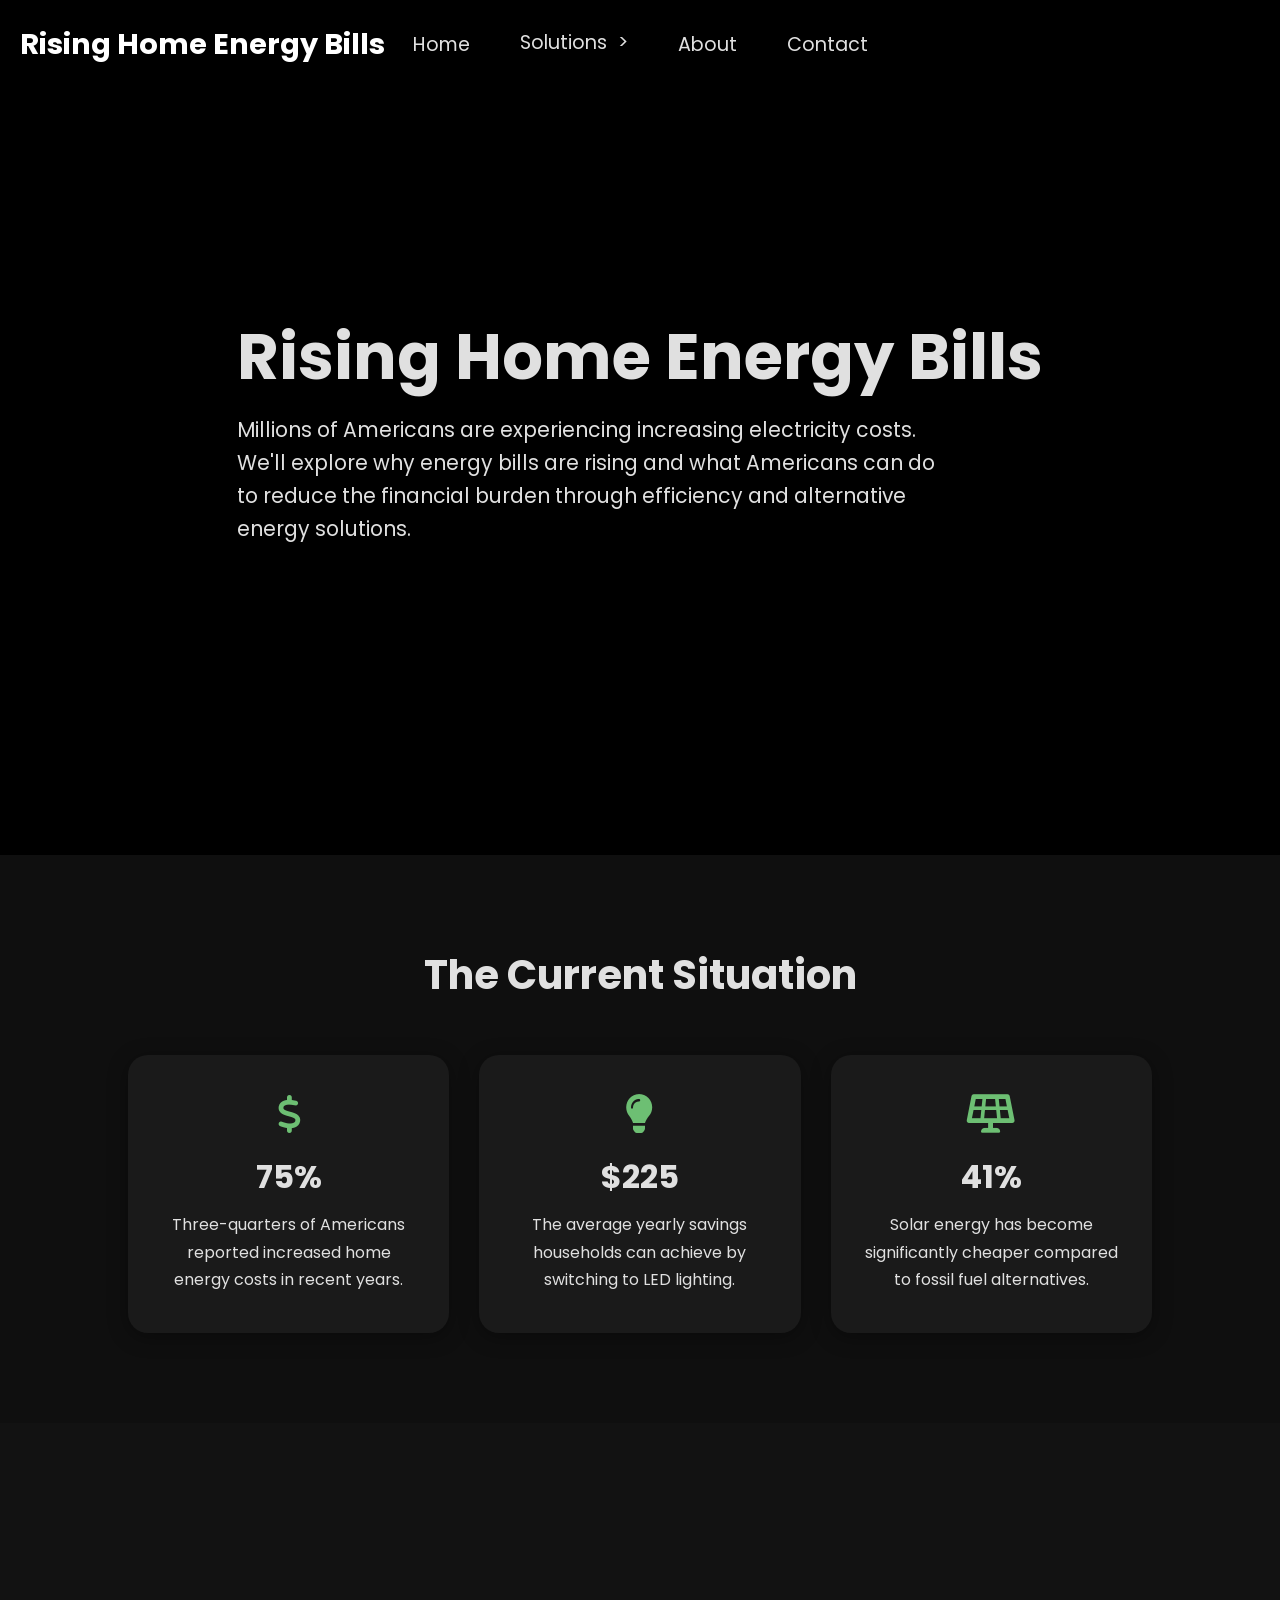
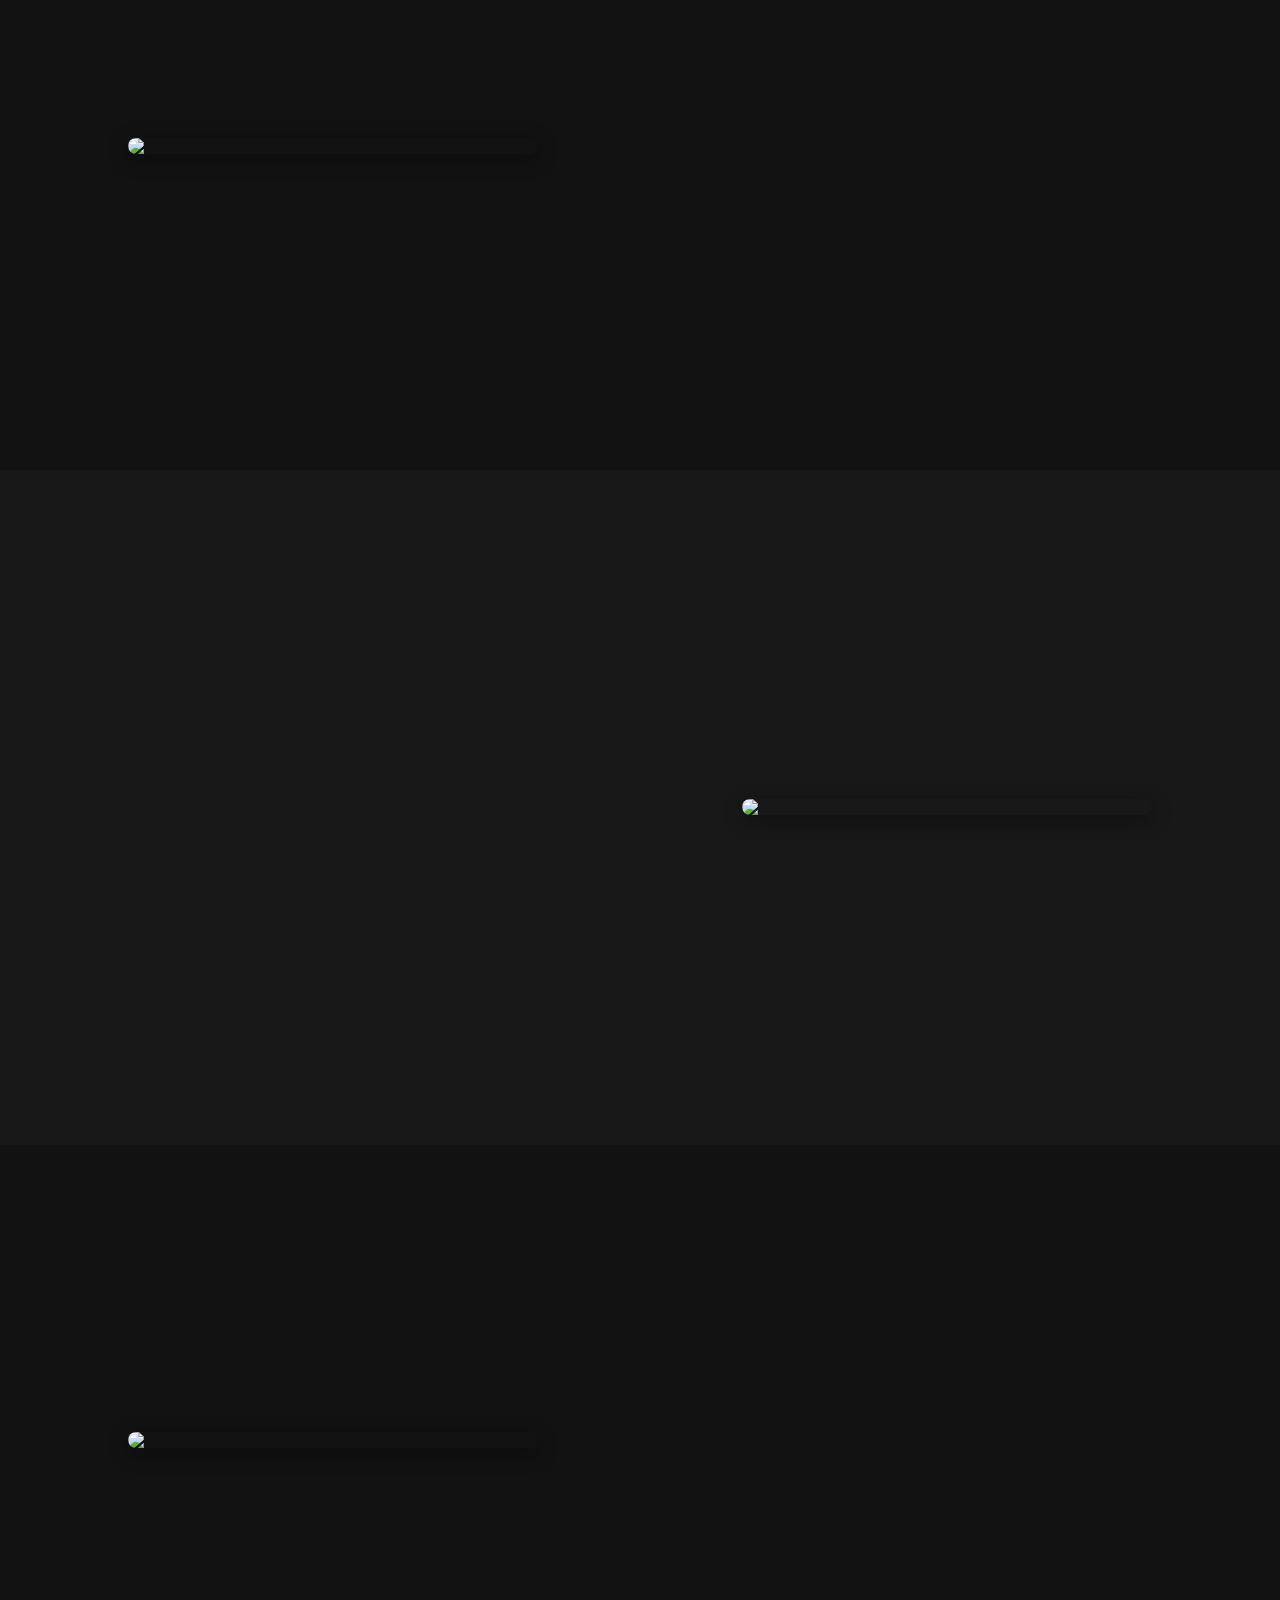
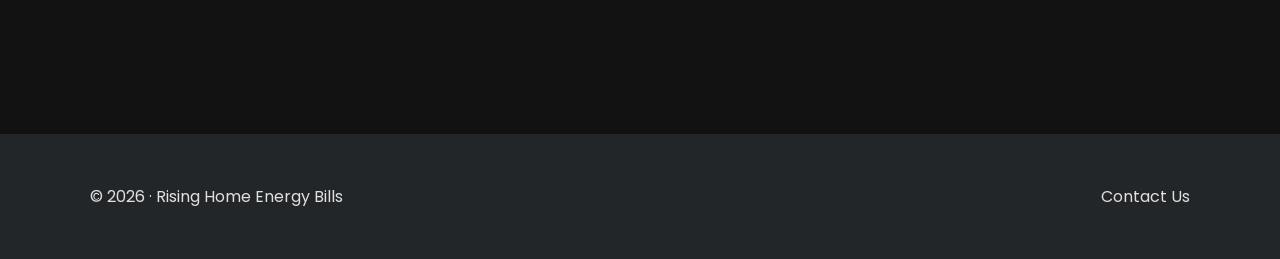
==== index.html @ 16767532 "Add files via upload" ====
<!DOCTYPE html>
<html lang="en">

<head>
    <meta charset="UTF-8">
    <meta name="viewport" content="width=device-width, initial-scale=1.0">
    <title>Rising Home Energy Bills</title>
    <link rel="stylesheet" href="style.css">
    <link href="https://cdnjs.cloudflare.com/ajax/libs/font-awesome/6.0.0-beta3/css/all.min.css" rel="stylesheet">
    <link href="https://fonts.googleapis.com/css2?family=Poppins:wght@300;400;600&display=swap" rel="stylesheet">

    <style>
    body {
        font-family: 'Poppins', sans-serif;
        margin: 0;
        background-color: #000;
        color: #e0e0e0;
        min-height: 100vh;
        display: flex;
        flex-direction: column;
    }

    .bg-parallax {
        position: fixed;
        top: 0;
        left: 0;
        width: 100%;
        height: 110vh;

        background-image: url('media/energy.jpg');
        background-size: cover;
        background-position: center;

        transform: translateY(0);
        will-change: transform;

        opacity: 0;
        transition: opacity 1.2s ease;

        z-index: -1;
    }

    .bg-parallax.show {
        opacity: 0.4;
    }

    .media-container {
        text-align: left;
        margin: auto;
        display: flex;
        flex-direction: column;
        justify-content: center;
        align-items: flex-start;
        min-height: 95vh;
        padding: 0 10%;
        opacity: 1;
        transition: opacity 0.35s ease;
    }

    .media-container .media-text {
        font-size: clamp(2.6rem, 5vw, 5rem);
        font-weight: bold;
        text-shadow: 2px 2px 12px rgba(0,0,0,0.8);
    }

    .media-container .media-subtext {
        font-size: clamp(1rem, 1.6vw, 1.5rem);
        margin-top: 10px;
        max-width: 700px;
        line-height: 1.6;
        text-shadow: 1px 1px 6px rgba(0,0,0,0.7);
    }

    .media-text,
    .media-subtext {
        opacity: 0;
        transform: translateY(20px);
        transition: opacity 1.2s ease, transform 1.2s ease;
    }

    .media-text.show,
    .media-subtext.show {
        opacity: 1;
        transform: translateY(0);
    }

    .section {
        padding: 100px 10%;
        background: #121212;
    }

    .section:nth-child(even) {
        background: #181818;
    }

    .section-container {
        display: flex;
        gap: 45px;
        align-items: center;
    }

    .section-container img {
        width: clamp(250px, 32vw, 450px);
        border-radius: 18px;
        box-shadow: 0 5px 20px rgba(0,0,0,0.4);

        opacity: 0;
        transform: translateY(20px);
        transition: opacity 0.8s ease, transform 0.8s ease;
    }

    .section-text {
        flex: 1;
    }

    .section-text h2 {
        font-size: clamp(2rem, 3vw, 3rem);
        margin-bottom: 18px;

        opacity: 0;
        transform: translateY(20px);
        transition: opacity 1s ease, transform 1s ease;
    }

    .section-text p {
        font-size: clamp(0.95rem, 1.05vw, 1.05rem);
        line-height: 1.9;
        margin-bottom: 18px;

        opacity: 0;
        transform: translateY(20px);
        transition: opacity 1.2s ease, transform 1.2s ease;
    }

    .fade-in {
        opacity: 1 !important;
        transform: translateY(0) !important;
    }

    .stats-section {
        padding: 90px 10%;
        background: #0f0f0f;
        text-align: center;
    }

    .stats-section h2 {
        font-size: 2.5rem;
        margin-bottom: 50px;
    }

    .stats-grid {
        display: grid;
        grid-template-columns: repeat(3, 1fr);
        gap: 30px;
    }

    .stat-box {
        background: #1a1a1a;
        border-radius: 20px;
        padding: 40px 30px;
        box-shadow: 0 4px 20px rgba(0,0,0,0.35);
    }

    .stat-box i {
        font-size: 2.4rem;
        margin-bottom: 20px;
        color: #6dbf73;
    }

    .stat-box h3 {
        font-size: 2rem;
        margin-bottom: 10px;
    }

    .stat-box p {
        line-height: 1.7;
    }

    .footer {
        background: #0a0a0a;
        padding: 50px 10%;
        text-align: center;
    }

    .footer p {
        color: #888;
        line-height: 1.7;
    }

    @media(max-width: 1000px) {

        .media-container {
            align-items: center;
            text-align: center;
            padding: 0 20px;
        }

        .section {
            padding: 70px 8%;
        }

        .section-container {
            flex-direction: column;
            text-align: center;
        }

        .section-container img {
            width: 100%;
            max-width: 420px;
        }

        .stats-grid {
            grid-template-columns: 1fr;
        }

        .stats-section h2 {
            font-size: 2rem;
        }
    }
    </style>
</head>

<body>
    <header>
        <a href="/" class="logo">Rising Home Energy Bills</a>

        <div id="nav-placeholder"></div>

        <div class="hamburger">
            <i class="fas fa-bars"></i>
        </div>
    </header>

    <div class="bg-parallax"></div>

    <div class="media-container">
        <div class="media-text">Rising Home Energy Bills</div>

        <div class="media-subtext">
            Millions of Americans are experiencing increasing electricity costs.
            We'll explore why energy bills are rising and what Americans
            can do to reduce the financial burden through efficiency and
            alternative energy solutions.
        </div>
    </div>

    <section class="stats-section">
        <h2>The Current Situation</h2>

        <div class="stats-grid">

            <div class="stat-box">
                <i class="fas fa-dollar-sign"></i>
                <h3>75%</h3>
                <p>
                    Three-quarters of Americans reported increased
                    home energy costs in recent years.
                </p>
            </div>

            <div class="stat-box">
                <i class="fas fa-lightbulb"></i>
                <h3>$225</h3>
                <p>
                    The average yearly savings households can achieve
                    by switching to LED lighting.
                </p>
            </div>

            <div class="stat-box">
                <i class="fas fa-solar-panel"></i>
                <h3>41%</h3>
                <p>
                    Solar energy has become significantly cheaper
                    compared to fossil fuel alternatives.
                </p>
            </div>

        </div>
    </section>

    <section class="section">
        <div class="section-container">

            <img src="media/usage.jpg" class="fade-target">

            <div class="section-text fade-target">
                <h2>Optimizing Energy Usage</h2>

                <p>
                    One of the most effective ways to lower electricity bills is
                    by improving how energy is used inside the home.
                    Many Americans are unknowingly wasting electricity through
                    outdated appliances, inefficient lighting, and excessive usage.
                </p>

                <p>
                    Studies from the U.S. Department of Energy show that lighting
                    alone accounts for approximately 15% of household electricity use.
                    Switching to LED lighting can significantly reduce annual costs
                    while also lowering long-term energy consumption.
                </p>

                <p>
                    Small lifestyle changes can also make a noticeable difference.
                    Turning off unused devices, adjusting thermostat usage,
                    and using energy-efficient appliances are practical ways
                    to reduce monthly bills.
                </p>
            </div>

        </div>
    </section>

    <section class="section">
        <div class="section-container">

            <div class="section-text fade-target">
                <h2>Alternative Energy Sources</h2>

                <p>
                    Renewable energy has become one of the most promising
                    solutions to rising electricity costs.
                    Solar panels and other renewable systems allow households
                    to depend less on utility companies while generating
                    energy independently.
                </p>

                <p>
                    Research from the United Nations states that solar
                    and offshore wind energy are now cheaper than many
                    fossil fuel alternatives. As renewable technology improves,
                    energy independence becomes increasingly realistic for
                    average households.
                </p>

                <p>
                    Increased energy demand from large-scale industries,
                    including data centers, has also contributed to higher
                    electricity costs nationwide. Renewable energy offers
                    Americans an opportunity to offset these growing demands
                    while reducing long-term expenses.
                </p>
            </div>

            <img src="media/solar.jpg" class="fade-target">

        </div>
    </section>

    <section class="section">
        <div class="section-container">

            <img src="media/community.jpg" class="fade-target">

            <div class="section-text fade-target">
                <h2>Looking Ahead</h2>

                <p>
                    Rising home energy bills continue to affect households
                    across the United States. However, practical solutions
                    already exist that can help reduce costs over time.
                </p>

                <p>
                    Improving energy efficiency, researching renewable
                    alternatives, and spreading awareness within local
                    communities are all important steps toward addressing
                    this issue nationally.
                </p>

                <p>
                    The more Americans invest in sustainable energy practices,
                    the greater the long-term financial and environmental impact
                    will become for future generations.
                </p>
            </div>

        </div>
    </section>

    <div id="footer-placeholder"></div>

<script>
window.addEventListener('load', function() {

    document.querySelector('.bg-parallax').classList.add('show');

    document.querySelector('.media-text').classList.add('show');

    document.querySelector('.media-subtext').classList.add('show');

    revealElements();
});

let ticking = false;

window.addEventListener('scroll', function() {

    if(!ticking){

        window.requestAnimationFrame(function(){

            const bg = document.querySelector('.bg-parallax');
            const hero = document.querySelector('.media-container');

            let speed = window.innerWidth <= 1000 ? 0 : 0.25;

            bg.style.transform =
                "translateY(" + (scrollY * -speed) + "px)";

            const fadeDistance =
                window.innerHeight * 0.35;

            const opacity =
                Math.max(0, 1 - (scrollY / fadeDistance));

            hero.style.opacity = opacity;

            revealElements();

            ticking = false;
        });

        ticking = true;
    }
});

function revealElements(){

    const elements =
        document.querySelectorAll('.fade-target');

    elements.forEach(function(el){

        const rect = el.getBoundingClientRect();

        if(rect.top < window.innerHeight * 0.9){

            el.classList.add('fade-in');
        }
    });
}
</script>
<script src="js/site.js"></script>

</body>
</html>
---- style.css ----
* {
    margin: 0;
    padding: 0;
    box-sizing: border-box;
}

header {
    background: rgba(0,0,0,0.7);
    position: fixed;
    width: 100%;
    top: 0;
    z-index: 100;
    padding: 20px 8px;
    height: 89px;
    box-sizing: border-box;
    color: #fff;
    display: flex;
    justify-content: space-between;
    align-items: center;
    transition: all 0.3s ease;
}

header.scrolled {
    padding: 10px 8px;
    height: 74px;
}

header .logo {
    font-size: 1.8em;
    font-weight: bold;
    color: #fff;
    position: absolute;
    left: 20px;
    text-decoration: none;
}

header .nav-links {
    display: flex;
    justify-content: center;
    align-items: center;
    gap: 30px;
    flex-grow: 1;
    position: relative;
    z-index: 100;
}

header .nav-links a {
    text-decoration: none;
    color: #e0e0e0;
    font-size: 1.2em;
    padding: 10px;
    position: relative;
    transition: color 0.3s;
}

header .nav-links a:hover {
    color: #B0BEC5;
}

header .nav-links a.active {
    color: #e0e0e0;
}

header .nav-links a.active::after {
    content: '';
    position: absolute;
    bottom: -2px;
    left: 0;
    width: 100%;
    height: 2px;
    background-color: #e0e0e0;
    z-index: 105;
}

#nav-placeholder {
    opacity: 0;
    transition: opacity 0.25s ease;
    flex-grow: 1;
    display: flex;
    justify-content: center;
    pointer-events: none;
}

#nav-placeholder.nav-visible {
    opacity: 1;
}

#nav-placeholder .nav-links a {
    pointer-events: auto;
}

header .hamburger {
    display: none;
    font-size: 1.8em;
    color: #fff;
    cursor: pointer;
    position: absolute;
    top: 50%;
    right: 20px;
    transform: translateY(-50%);
    padding: 10px;
    box-sizing: border-box;
}

.dropdown {
    display: inline-block;
    position: relative;
    padding-bottom: 4px;
}

.dropdown-menu {
    position: absolute;
    top: calc(100% - 8px);
    font-size: 0.9em;
    left: 0;
    background: rgba(0,0,0,0.7);
    flex-direction: column;
    min-width: 9em;
    opacity: 0;
    transform: translateY(-8px);
    pointer-events: none;
    transition: opacity 0.2s ease, transform 0.2s ease;
    z-index: 1000;
}

.dropdown-menu a {
    display: block;
    text-align: left;
    padding: 12px 18px;
    white-space: nowrap;
    color: #e0e0e0;
    text-decoration: none;
    position: relative;
    z-index: 2;
}

.dropdown-menu a:hover {
    background: rgba(255,255,255,0.08);
    color: #B0BEC5;
}

.dropdown-toggle {
    display: inline-block;
}

.dropdown-toggle:hover + .dropdown-menu,
.dropdown.open .dropdown-menu {
    opacity: 1;
    transform: translateY(0);
    pointer-events: auto;
}

.dropdown:hover .dropdown-menu,
.dropdown.open .dropdown-menu {
    margin-top: 2px;
    opacity: 1;
    transform: translateY(0);
    pointer-events: auto;
}

.arrow {
    margin-left: 6px;
    display: inline-block;
    transition: transform 0.2s ease;
}

.dropdown.open .arrow,
.dropdown:hover .arrow {
    transform: rotate(90deg);
}

.dropdown:hover > .dropdown-toggle,
.dropdown.open > .dropdown-toggle {
    color: #ffffff;
}

.media-container {
    text-align: left;
    margin: auto;
    display: flex;
    flex-direction: column;
    justify-content: center;
    align-items: flex-start;
    min-height: 100vh;
    padding-right: 40%;
}

.media-container .media-text {
    font-size: 3em;
    font-weight: bold;
    text-shadow: 2px 2px 10px rgba(0, 0, 0, 0.7);
}

.media-container .media-subtext {
    font-size: 1.5em;
    text-shadow: 1px 1px 5px rgba(0, 0, 0, 0.7);
}

footer {
    background-color: #232628;
    color: #e0e0e0;
    padding: 50px;
    display: flex;
    justify-content: space-between;
    align-items: center;
    width: 100%;
    box-sizing: border-box;
    margin-top: auto;
}

footer .name {
    padding-left: 40px;
    text-align: left;
    flex: 1;
}

footer .social-links {
    display: flex;
    justify-content: center;
    align-items: center;
    gap: 15px;
}

footer .email {
    padding-right: 40px;
    text-align: right;
    flex: 1;
}

footer .social-links a {
    margin: 0 15px;
    text-decoration: none;
    font-size: 1.8em;
    color: #e0e0e0;
}

footer .social-links a:hover {
    color: #B0BEC5;
}

footer .email a {
    color: #e0e0e0;
    text-decoration: none;
}

footer .email a:hover {
    color: #B0BEC5;
}

/* Responsive Styles */
@media (max-width: 1080px) {
    header {
        padding: 30px 8px;
        height: 79px;
    }

    header.scrolled {
        padding: 28px 8px;
        height: 64px;
    }

    header .logo {
        font-size: 1.6em;
    }

    header .nav-links {
        display: flex;
        flex-direction: column;
        position: absolute;
        top: 100%;
        right: 0;
        background: rgba(0, 0, 0, 0.7);
        width: 100%;
        padding-bottom: 40px;
        opacity: 0;
        transform: translateY(-10px);
        pointer-events: none;
        transition:
            opacity 0.25s ease,
            transform 0.25s ease;
    }

    header .nav-links.open {
        opacity: 1;
        transform: translateY(0);
        pointer-events: auto;
    }

    header .nav-links a {
        padding: 15px;
        text-align: center;
    }

    header .hamburger {
        display: block;  /* Show hamburger menu on mobile */
    }

    .dropdown-menu {
        background: rgba(0,0,0,0);
        position: static;
        display: flex;
        min-width: 6em;
        flex-direction: column;
        max-height: 0;
        opacity: 0;
        overflow: hidden;
        transform: translateY(-8px);
        pointer-events: none;
        transition:
            max-height 0.25s ease,
            opacity 0.2s ease,
            transform 0.2s ease;
    }

    .dropdown:hover .dropdown-menu {
        opacity: 0;
        transform: translateY(-8px);
        pointer-events: none;
    }

    .dropdown.open .dropdown-menu {
        max-height: 200px;
        opacity: 1;
        transform: translateY(0);
        pointer-events: auto;
    }

    footer {
        flex-direction: column;
        text-align: center;
        padding: 20px;
    }

    footer .name,
    footer .social-links,
    footer .email {
        margin: 15px 0;
        padding: 0;
        flex: none;
    }

    /* Center the media text and subtext on mobile and adjust position */
    .media-container {
        padding-right: 0;
        text-align: center;
        margin-top: 50px;  /* Adjust this value to fine-tune the vertical positioning */
    }

    .media-container .media-text,
    .media-container .media-subtext {
        text-align: center;
        margin: 0 auto;
        padding: 0 15px;
    }

    footer {
        flex-shrink: 0;
        text-align: center;
        padding: 20px 0;
        color: #e0e0e0;
        width: 100%;
    }
}
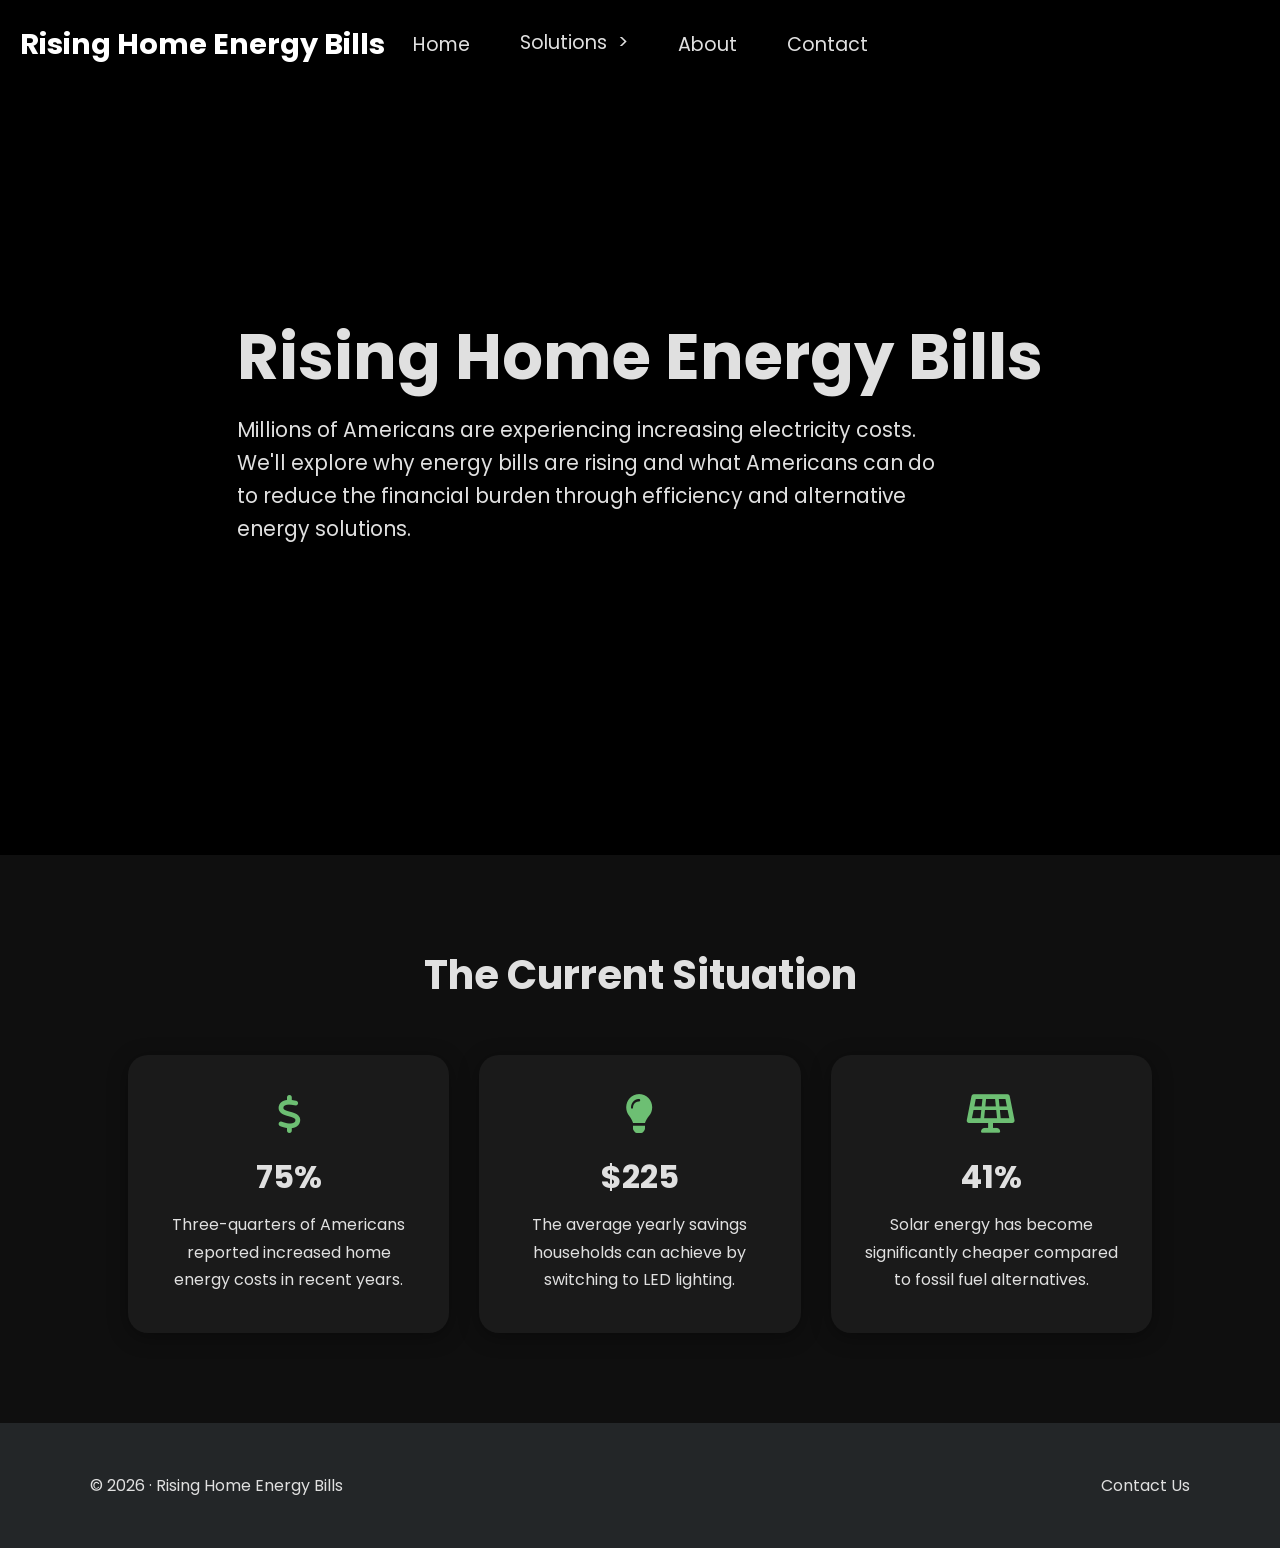
==== commit f5b1e372: "Add files via upload" ====
--- a/index.html
+++ b/index.html
@@ -279,103 +279,6 @@
         </div>
     </section>
 
-    <section class="section">
-        <div class="section-container">
-
-            <img src="media/usage.jpg" class="fade-target">
-
-            <div class="section-text fade-target">
-                <h2>Optimizing Energy Usage</h2>
-
-                <p>
-                    One of the most effective ways to lower electricity bills is
-                    by improving how energy is used inside the home.
-                    Many Americans are unknowingly wasting electricity through
-                    outdated appliances, inefficient lighting, and excessive usage.
-                </p>
-
-                <p>
-                    Studies from the U.S. Department of Energy show that lighting
-                    alone accounts for approximately 15% of household electricity use.
-                    Switching to LED lighting can significantly reduce annual costs
-                    while also lowering long-term energy consumption.
-                </p>
-
-                <p>
-                    Small lifestyle changes can also make a noticeable difference.
-                    Turning off unused devices, adjusting thermostat usage,
-                    and using energy-efficient appliances are practical ways
-                    to reduce monthly bills.
-                </p>
-            </div>
-
-        </div>
-    </section>
-
-    <section class="section">
-        <div class="section-container">
-
-            <div class="section-text fade-target">
-                <h2>Alternative Energy Sources</h2>
-
-                <p>
-                    Renewable energy has become one of the most promising
-                    solutions to rising electricity costs.
-                    Solar panels and other renewable systems allow households
-                    to depend less on utility companies while generating
-                    energy independently.
-                </p>
-
-                <p>
-                    Research from the United Nations states that solar
-                    and offshore wind energy are now cheaper than many
-                    fossil fuel alternatives. As renewable technology improves,
-                    energy independence becomes increasingly realistic for
-                    average households.
-                </p>
-
-                <p>
-                    Increased energy demand from large-scale industries,
-                    including data centers, has also contributed to higher
-                    electricity costs nationwide. Renewable energy offers
-                    Americans an opportunity to offset these growing demands
-                    while reducing long-term expenses.
-                </p>
-            </div>
-
-            <img src="media/solar.jpg" class="fade-target">
-
-        </div>
-    </section>
-
-    <section class="section">
-        <div class="section-container">
-
-            <img src="media/community.jpg" class="fade-target">
-
-            <div class="section-text fade-target">
-                <h2>Looking Ahead</h2>
-
-                <p>
-                    Rising home energy bills continue to affect households
-                    across the United States. However, practical solutions
-                    already exist that can help reduce costs over time.
-                </p>
-
-                <p>
-                    Improving energy efficiency, researching renewable
-                    alternatives, and spreading awareness within local
-                    communities are all important steps toward addressing
-                    this issue nationally.
-                </p>
-
-                <p>
-                    The more Americans invest in sustainable energy practices,
-                    the greater the long-term financial and environmental impact
-                    will become for future generations.
-                </p>
-            </div>
-
         </div>
     </section>
 
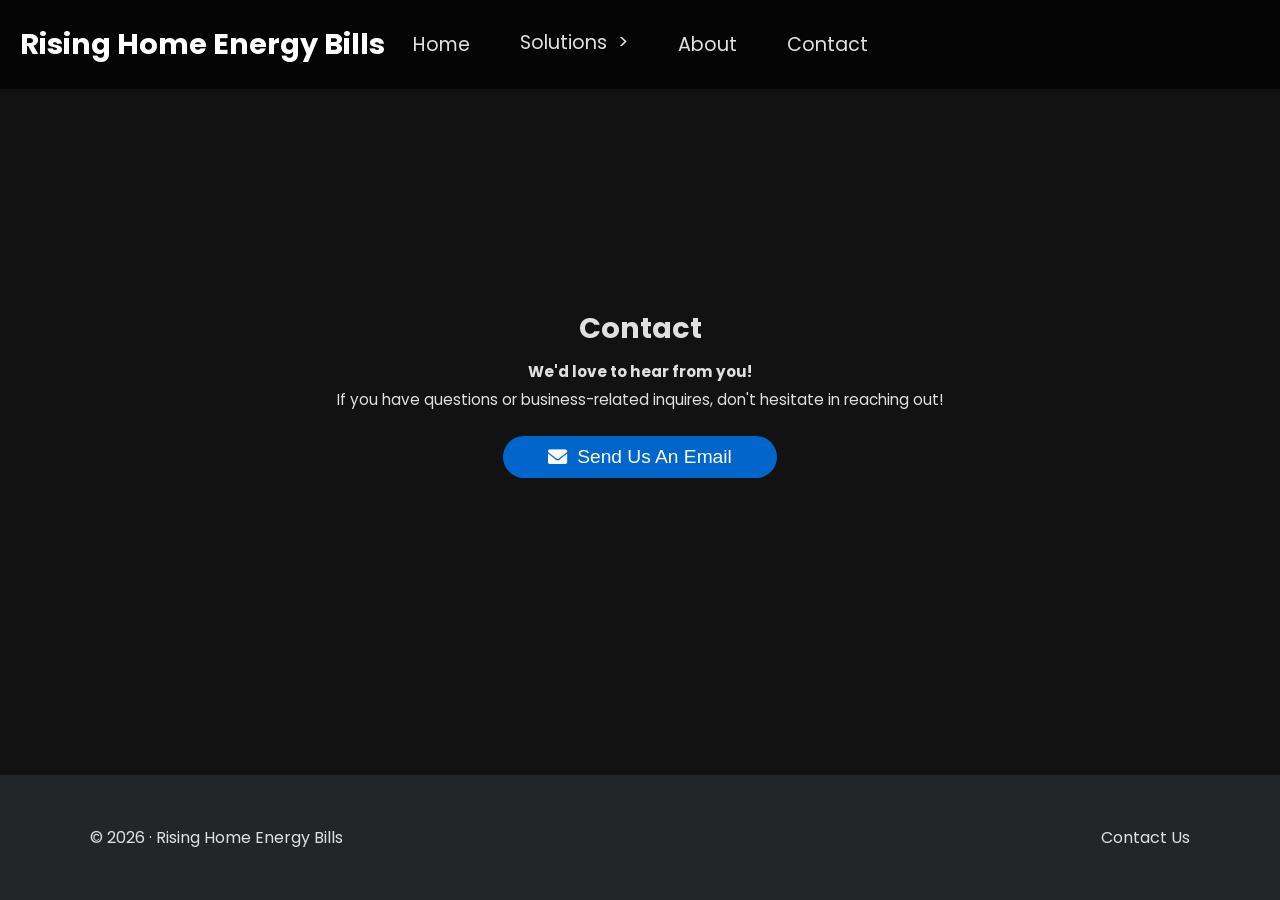
==== commit 75102b79: "Add files via upload" ====
--- a/index.html
+++ b/index.html
@@ -4,219 +4,176 @@
 <head>
     <meta charset="UTF-8">
     <meta name="viewport" content="width=device-width, initial-scale=1.0">
-    <title>Rising Home Energy Bills</title>
-    <link rel="stylesheet" href="style.css">
+    <title>Contact | Rising Home Energy Bills</title>
     <link href="https://cdnjs.cloudflare.com/ajax/libs/font-awesome/6.0.0-beta3/css/all.min.css" rel="stylesheet">
     <link href="https://fonts.googleapis.com/css2?family=Poppins:wght@300;400;600&display=swap" rel="stylesheet">
+    <link rel="stylesheet" href="../style.css">
 
     <style>
+        body {
+            font-family: 'Poppins', sans-serif;
+            margin: 0;
+            padding: 0;
+	        padding-top: 15px;
+            background-color: #121212;
+            color: #e0e0e0;
+            overflow-x: hidden;
+            display: flex;
+            flex-direction: column;
+            min-height: 100vh;
+        }
+
+        .contact-section {
+            padding: 115px 20px 120px 20px;
+            text-align: center;
+            flex: 1;
+            display: flex;
+            flex-direction: column;
+            justify-content: center;
+            align-items: center;
+            min-height: calc(100vh - 160px);
+            opacity: 0;
+            transform: translateY(20px);
+            transition:
+                opacity 0.8s ease,
+                transform 0.8s ease;
+        }
+
+        .contact-section.fade-in {
+            opacity: 1;
+            transform: translateY(0);
+        }
+
+        .contact-section h1 {
+            font-size: clamp(1.8rem, 2.2vw, 2rem);
+            margin-bottom: 10px;
+        }
+
+        .contact-section p {
+            font-size: clamp(0.95rem, 1.05vw, 1.05rem);
+            margin-bottom: 5px;
+        }
+
+        .email-button {
+            background-color: #0066cc;
+            color: #fff;
+            font-size: 1.2em;
+            padding: 10px 45px;
+            border: none;
+            border-radius: 30px;
+            cursor: pointer;
+            transition: all 0.3s ease;
+            display: inline-flex;
+            align-items: center;
+            justify-content: center;
+            margin-top: 20px;
+        }
+
+        .email-button i {
+            margin-right: 10px;
+        }
+
+        .email-button:hover {
+            background-color: #005bb5;
+            transform: scale(1.05);
+        }
+
+        .email-button:focus {
+            outline: none;
+        }
+
+        .igdm-button {
+            background-color: #333333;
+            color: #fff;
+            font-size: 1.1em;
+            padding: 6px 30px;
+            border: none;
+            border-radius: 30px;
+            cursor: pointer;
+            transition: all 0.3s ease;
+            display: inline-flex;
+            align-items: center;
+            justify-content: center;
+            margin-top: 12px;
+        }
+
+        .igdm-button i {
+            margin-right: 10px;
+        }
+
+        .igdm-button:hover {
+            background-color: #282828;
+            transform: scale(1.05);
+        }
+
+        .igdm-button:focus {
+            outline: none;
+        }
+
+	    .portrait-image-container {
+            margin-top: 30px;
+	        text-align: center;
+	    }
+
+	    .portrait-image {
+            width: clamp(220px, 22vw, 310px);
+	        height: auto;
+	        border-radius: 10px;
+	        object-fit: cover;
+	        box-shadow: 0 4px 8px rgba(0,0,0,0.3);
+	        opacity: 0;
+	        transform: translateY(20px);
+	        transition: opacity 0.6s ease, transform 0.6s ease;
+            pointer-events: none;
+	    }
+
+	    .portrait-image.fade-in {
+	        opacity: 1;
+	        transform: translateY(0);
+	    }
+
+        @media (max-width: 1080px) {
+
     body {
-        font-family: 'Poppins', sans-serif;
-        margin: 0;
-        background-color: #000;
-        color: #e0e0e0;
-        min-height: 100vh;
-        display: flex;
-        flex-direction: column;
-    }
-
-    .bg-parallax {
-        position: fixed;
-        top: 0;
-        left: 0;
-        width: 100%;
-        height: 110vh;
-
-        background-image: url('media/energy.jpg');
-        background-size: cover;
-        background-position: center;
-
-        transform: translateY(0);
-        will-change: transform;
-
-        opacity: 0;
-        transition: opacity 1.2s ease;
-
-        z-index: -1;
-    }
-
-    .bg-parallax.show {
-        opacity: 0.4;
-    }
-
-    .media-container {
-        text-align: left;
-        margin: auto;
-        display: flex;
-        flex-direction: column;
-        justify-content: center;
-        align-items: flex-start;
-        min-height: 95vh;
-        padding: 0 10%;
-        opacity: 1;
-        transition: opacity 0.35s ease;
-    }
-
-    .media-container .media-text {
-        font-size: clamp(2.6rem, 5vw, 5rem);
-        font-weight: bold;
-        text-shadow: 2px 2px 12px rgba(0,0,0,0.8);
-    }
-
-    .media-container .media-subtext {
-        font-size: clamp(1rem, 1.6vw, 1.5rem);
+        padding-top: 0px;
+    }
+
+    .contact-section {
+        padding: 90px 20px 80px 20px;
+        min-height: calc(100vh - 120px);
+    }
+
+    .contact-section h1 {
+        margin-top: 2em;
+    }
+
+    .contact-section p {
         margin-top: 10px;
-        max-width: 700px;
-        line-height: 1.6;
-        text-shadow: 1px 1px 6px rgba(0,0,0,0.7);
-    }
-
-    .media-text,
-    .media-subtext {
-        opacity: 0;
-        transform: translateY(20px);
-        transition: opacity 1.2s ease, transform 1.2s ease;
-    }
-
-    .media-text.show,
-    .media-subtext.show {
-        opacity: 1;
-        transform: translateY(0);
-    }
-
-    .section {
-        padding: 100px 10%;
-        background: #121212;
-    }
-
-    .section:nth-child(even) {
-        background: #181818;
-    }
-
-    .section-container {
-        display: flex;
-        gap: 45px;
-        align-items: center;
-    }
-
-    .section-container img {
-        width: clamp(250px, 32vw, 450px);
-        border-radius: 18px;
-        box-shadow: 0 5px 20px rgba(0,0,0,0.4);
-
-        opacity: 0;
-        transform: translateY(20px);
-        transition: opacity 0.8s ease, transform 0.8s ease;
-    }
-
-    .section-text {
-        flex: 1;
-    }
-
-    .section-text h2 {
-        font-size: clamp(2rem, 3vw, 3rem);
-        margin-bottom: 18px;
-
-        opacity: 0;
-        transform: translateY(20px);
-        transition: opacity 1s ease, transform 1s ease;
-    }
-
-    .section-text p {
-        font-size: clamp(0.95rem, 1.05vw, 1.05rem);
-        line-height: 1.9;
-        margin-bottom: 18px;
-
-        opacity: 0;
-        transform: translateY(20px);
-        transition: opacity 1.2s ease, transform 1.2s ease;
-    }
-
-    .fade-in {
-        opacity: 1 !important;
-        transform: translateY(0) !important;
-    }
-
-    .stats-section {
-        padding: 90px 10%;
-        background: #0f0f0f;
-        text-align: center;
-    }
-
-    .stats-section h2 {
-        font-size: 2.5rem;
-        margin-bottom: 50px;
-    }
-
-    .stats-grid {
-        display: grid;
-        grid-template-columns: repeat(3, 1fr);
-        gap: 30px;
-    }
-
-    .stat-box {
-        background: #1a1a1a;
-        border-radius: 20px;
-        padding: 40px 30px;
-        box-shadow: 0 4px 20px rgba(0,0,0,0.35);
-    }
-
-    .stat-box i {
-        font-size: 2.4rem;
-        margin-bottom: 20px;
-        color: #6dbf73;
-    }
-
-    .stat-box h3 {
-        font-size: 2rem;
-        margin-bottom: 10px;
-    }
-
-    .stat-box p {
-        line-height: 1.7;
-    }
-
-    .footer {
-        background: #0a0a0a;
-        padding: 50px 10%;
-        text-align: center;
-    }
-
-    .footer p {
-        color: #888;
-        line-height: 1.7;
-    }
-
-    @media(max-width: 1000px) {
-
-        .media-container {
-            align-items: center;
-            text-align: center;
-            padding: 0 20px;
-        }
-
-        .section {
-            padding: 70px 8%;
-        }
-
-        .section-container {
-            flex-direction: column;
-            text-align: center;
-        }
-
-        .section-container img {
-            width: 100%;
-            max-width: 420px;
-        }
-
-        .stats-grid {
-            grid-template-columns: 1fr;
-        }
-
-        .stats-section h2 {
-            font-size: 2rem;
-        }
-    }
+        margin-bottom: 12px;
+    }
+
+    .email-button {
+        font-size: 1.2em;
+        padding: 10px 30px;
+        border-radius: 30px;
+        margin-top: 10px;
+    }
+
+    .igdm-button {
+        font-size: 1em;
+        padding: 6px 20px;
+        border-radius: 30px;
+        margin-top: 12px;
+    }
+}
+
+            .portrait-image-container {
+                margin-top: 32px;
+	        }
+
+	        .portrait-image {
+		        width: 290px;
+	        }
     </style>
 </head>
 
@@ -231,121 +188,37 @@
         </div>
     </header>
 
-    <div class="bg-parallax"></div>
-
-    <div class="media-container">
-        <div class="media-text">Rising Home Energy Bills</div>
-
-        <div class="media-subtext">
-            Millions of Americans are experiencing increasing electricity costs.
-            We'll explore why energy bills are rising and what Americans
-            can do to reduce the financial burden through efficiency and
-            alternative energy solutions.
-        </div>
+    <div class="contact-section">
+        <h1>Contact</h1>
+        <p><b>We'd love to hear from you!</b></p>
+         <p>If you have questions or business-related inquires, don't hesitate in reaching out!</p>
+	<div style="display: flex; flex-direction: column; align-items: center;"></div>
+        <a href="mailto:lbasho2@live.spcollege.edu">
+            <button class="email-button">
+                <i class="fas fa-envelope"></i> Send Us An Email
+            </button>
+        </a>
     </div>
 
-    <section class="stats-section">
-        <h2>The Current Situation</h2>
-
-        <div class="stats-grid">
-
-            <div class="stat-box">
-                <i class="fas fa-dollar-sign"></i>
-                <h3>75%</h3>
-                <p>
-                    Three-quarters of Americans reported increased
-                    home energy costs in recent years.
-                </p>
-            </div>
-
-            <div class="stat-box">
-                <i class="fas fa-lightbulb"></i>
-                <h3>$225</h3>
-                <p>
-                    The average yearly savings households can achieve
-                    by switching to LED lighting.
-                </p>
-            </div>
-
-            <div class="stat-box">
-                <i class="fas fa-solar-panel"></i>
-                <h3>41%</h3>
-                <p>
-                    Solar energy has become significantly cheaper
-                    compared to fossil fuel alternatives.
-                </p>
-            </div>
-
-        </div>
-    </section>
-
-        </div>
-    </section>
-
     <div id="footer-placeholder"></div>
 
-<script>
-window.addEventListener('load', function() {
-
-    document.querySelector('.bg-parallax').classList.add('show');
-
-    document.querySelector('.media-text').classList.add('show');
-
-    document.querySelector('.media-subtext').classList.add('show');
-
-    revealElements();
-});
-
-let ticking = false;
-
-window.addEventListener('scroll', function() {
-
-    if(!ticking){
-
-        window.requestAnimationFrame(function(){
-
-            const bg = document.querySelector('.bg-parallax');
-            const hero = document.querySelector('.media-container');
-
-            let speed = window.innerWidth <= 1000 ? 0 : 0.25;
-
-            bg.style.transform =
-                "translateY(" + (scrollY * -speed) + "px)";
-
-            const fadeDistance =
-                window.innerHeight * 0.35;
-
-            const opacity =
-                Math.max(0, 1 - (scrollY / fadeDistance));
-
-            hero.style.opacity = opacity;
-
-            revealElements();
-
-            ticking = false;
+    <script>
+        window.addEventListener('load', () => {
+            const contactSection = document.querySelector('.contact-section');
+            contactSection.classList.add('fade-in');
+        
+            setTimeout(() => {
+                const images = document.querySelectorAll('.portrait-image');
+                images.forEach((img, index) => {
+                    setTimeout(() => {
+                        img.classList.add('fade-in');
+                    }, index * 25);
+                });
+            }, 80);
         });
-
-        ticking = true;
-    }
-});
-
-function revealElements(){
-
-    const elements =
-        document.querySelectorAll('.fade-target');
-
-    elements.forEach(function(el){
-
-        const rect = el.getBoundingClientRect();
-
-        if(rect.top < window.innerHeight * 0.9){
-
-            el.classList.add('fade-in');
-        }
-    });
-}
-</script>
-<script src="js/site.js"></script>
-
-</body>
-</html>+    </script>
+
+    <script src="../js/site.js"></script>
+    
+    </body>
+</html>
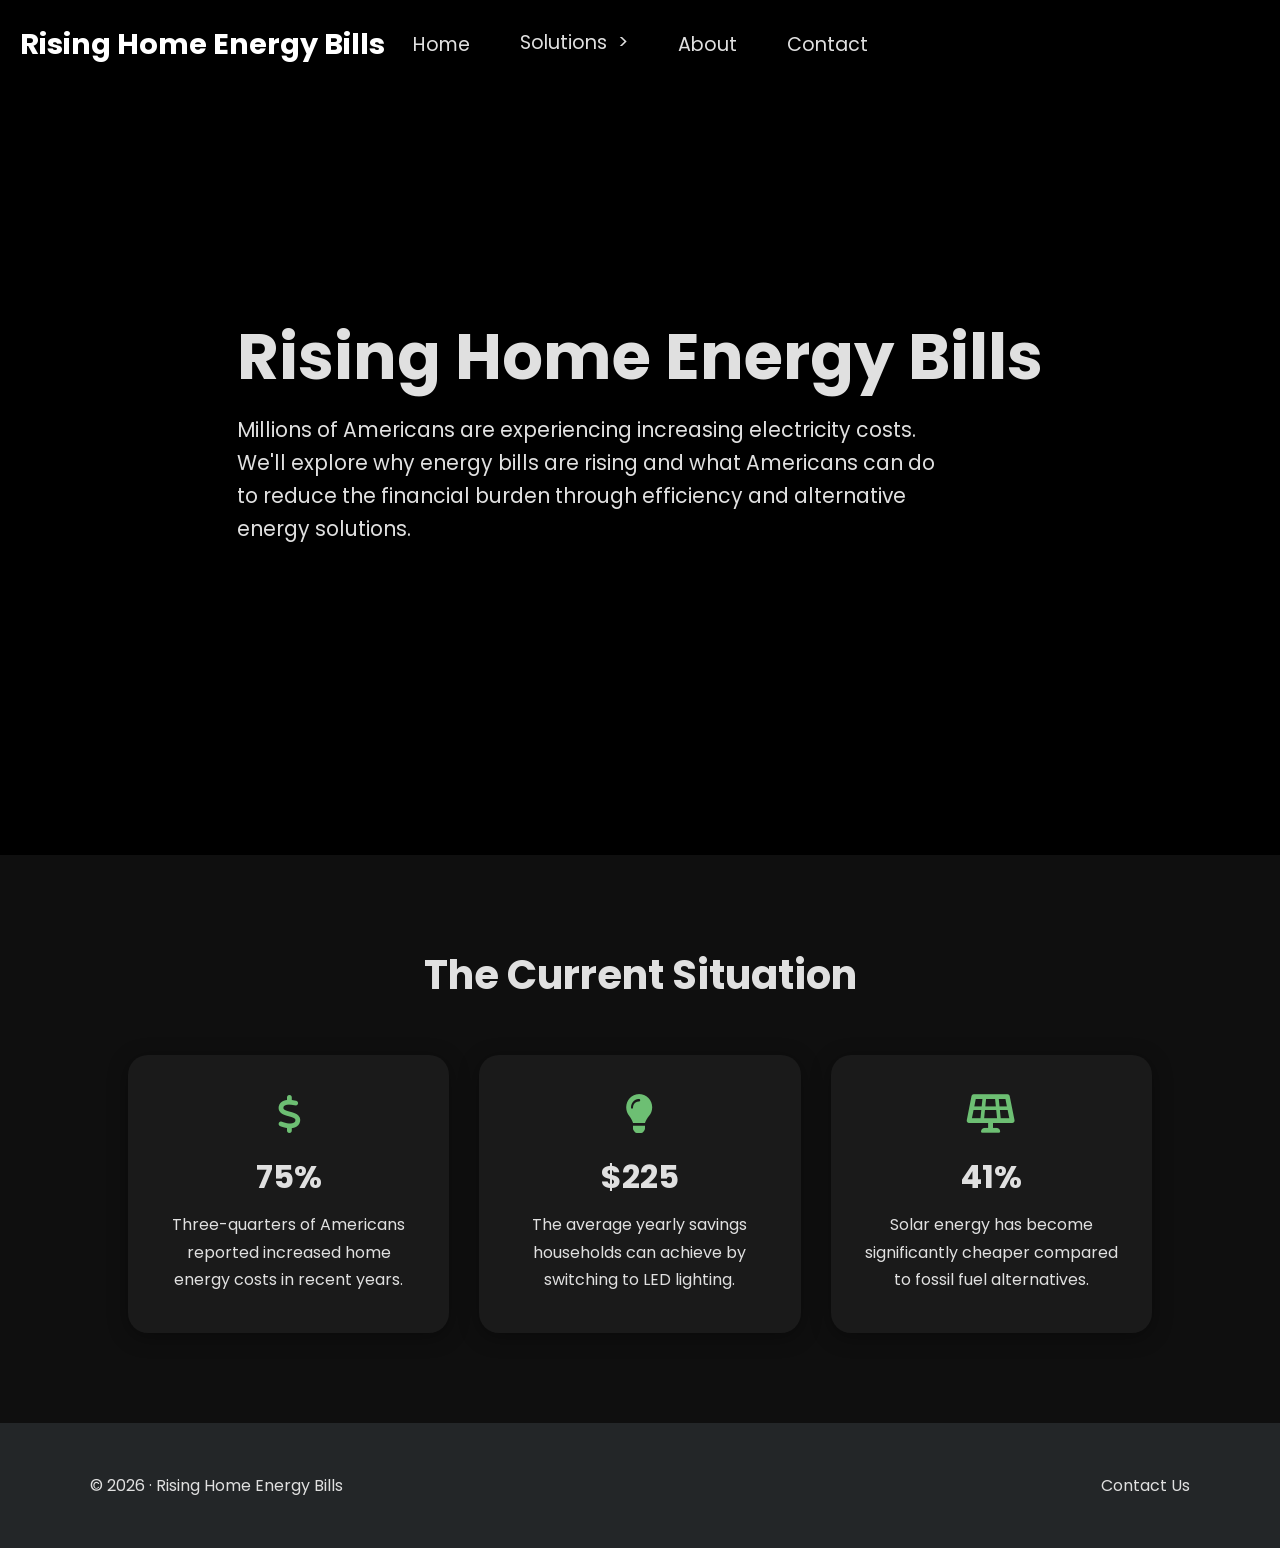
==== commit 426eba42: "Add files via upload" ====
--- a/index.html
+++ b/index.html
@@ -4,176 +4,219 @@
 <head>
     <meta charset="UTF-8">
     <meta name="viewport" content="width=device-width, initial-scale=1.0">
-    <title>Contact | Rising Home Energy Bills</title>
+    <title>Rising Home Energy Bills</title>
+    <link rel="stylesheet" href="style.css">
     <link href="https://cdnjs.cloudflare.com/ajax/libs/font-awesome/6.0.0-beta3/css/all.min.css" rel="stylesheet">
     <link href="https://fonts.googleapis.com/css2?family=Poppins:wght@300;400;600&display=swap" rel="stylesheet">
-    <link rel="stylesheet" href="../style.css">
 
     <style>
-        body {
-            font-family: 'Poppins', sans-serif;
-            margin: 0;
-            padding: 0;
-	        padding-top: 15px;
-            background-color: #121212;
-            color: #e0e0e0;
-            overflow-x: hidden;
-            display: flex;
+    body {
+        font-family: 'Poppins', sans-serif;
+        margin: 0;
+        background-color: #000;
+        color: #e0e0e0;
+        min-height: 100vh;
+        display: flex;
+        flex-direction: column;
+    }
+
+    .bg-parallax {
+        position: fixed;
+        top: 0;
+        left: 0;
+        width: 100%;
+        height: 110vh;
+
+        background-image: url('media/energy.jpg');
+        background-size: cover;
+        background-position: center;
+
+        transform: translateY(0);
+        will-change: transform;
+
+        opacity: 0;
+        transition: opacity 1.2s ease;
+
+        z-index: -1;
+    }
+
+    .bg-parallax.show {
+        opacity: 0.4;
+    }
+
+    .media-container {
+        text-align: left;
+        margin: auto;
+        display: flex;
+        flex-direction: column;
+        justify-content: center;
+        align-items: flex-start;
+        min-height: 95vh;
+        padding: 0 10%;
+        opacity: 1;
+        transition: opacity 0.35s ease;
+    }
+
+    .media-container .media-text {
+        font-size: clamp(2.6rem, 5vw, 5rem);
+        font-weight: bold;
+        text-shadow: 2px 2px 12px rgba(0,0,0,0.8);
+    }
+
+    .media-container .media-subtext {
+        font-size: clamp(1rem, 1.6vw, 1.5rem);
+        margin-top: 10px;
+        max-width: 700px;
+        line-height: 1.6;
+        text-shadow: 1px 1px 6px rgba(0,0,0,0.7);
+    }
+
+    .media-text,
+    .media-subtext {
+        opacity: 0;
+        transform: translateY(20px);
+        transition: opacity 1.2s ease, transform 1.2s ease;
+    }
+
+    .media-text.show,
+    .media-subtext.show {
+        opacity: 1;
+        transform: translateY(0);
+    }
+
+    .section {
+        padding: 100px 10%;
+        background: #121212;
+    }
+
+    .section:nth-child(even) {
+        background: #181818;
+    }
+
+    .section-container {
+        display: flex;
+        gap: 45px;
+        align-items: center;
+    }
+
+    .section-container img {
+        width: clamp(250px, 32vw, 450px);
+        border-radius: 18px;
+        box-shadow: 0 5px 20px rgba(0,0,0,0.4);
+
+        opacity: 0;
+        transform: translateY(20px);
+        transition: opacity 0.8s ease, transform 0.8s ease;
+    }
+
+    .section-text {
+        flex: 1;
+    }
+
+    .section-text h2 {
+        font-size: clamp(2rem, 3vw, 3rem);
+        margin-bottom: 18px;
+
+        opacity: 0;
+        transform: translateY(20px);
+        transition: opacity 1s ease, transform 1s ease;
+    }
+
+    .section-text p {
+        font-size: clamp(0.95rem, 1.05vw, 1.05rem);
+        line-height: 1.9;
+        margin-bottom: 18px;
+
+        opacity: 0;
+        transform: translateY(20px);
+        transition: opacity 1.2s ease, transform 1.2s ease;
+    }
+
+    .fade-in {
+        opacity: 1 !important;
+        transform: translateY(0) !important;
+    }
+
+    .stats-section {
+        padding: 90px 10%;
+        background: #0f0f0f;
+        text-align: center;
+    }
+
+    .stats-section h2 {
+        font-size: 2.5rem;
+        margin-bottom: 50px;
+    }
+
+    .stats-grid {
+        display: grid;
+        grid-template-columns: repeat(3, 1fr);
+        gap: 30px;
+    }
+
+    .stat-box {
+        background: #1a1a1a;
+        border-radius: 20px;
+        padding: 40px 30px;
+        box-shadow: 0 4px 20px rgba(0,0,0,0.35);
+    }
+
+    .stat-box i {
+        font-size: 2.4rem;
+        margin-bottom: 20px;
+        color: #6dbf73;
+    }
+
+    .stat-box h3 {
+        font-size: 2rem;
+        margin-bottom: 10px;
+    }
+
+    .stat-box p {
+        line-height: 1.7;
+    }
+
+    .footer {
+        background: #0a0a0a;
+        padding: 50px 10%;
+        text-align: center;
+    }
+
+    .footer p {
+        color: #888;
+        line-height: 1.7;
+    }
+
+    @media(max-width: 1000px) {
+
+        .media-container {
+            align-items: center;
+            text-align: center;
+            padding: 0 20px;
+        }
+
+        .section {
+            padding: 70px 8%;
+        }
+
+        .section-container {
             flex-direction: column;
-            min-height: 100vh;
-        }
-
-        .contact-section {
-            padding: 115px 20px 120px 20px;
             text-align: center;
-            flex: 1;
-            display: flex;
-            flex-direction: column;
-            justify-content: center;
-            align-items: center;
-            min-height: calc(100vh - 160px);
-            opacity: 0;
-            transform: translateY(20px);
-            transition:
-                opacity 0.8s ease,
-                transform 0.8s ease;
-        }
-
-        .contact-section.fade-in {
-            opacity: 1;
-            transform: translateY(0);
-        }
-
-        .contact-section h1 {
-            font-size: clamp(1.8rem, 2.2vw, 2rem);
-            margin-bottom: 10px;
-        }
-
-        .contact-section p {
-            font-size: clamp(0.95rem, 1.05vw, 1.05rem);
-            margin-bottom: 5px;
-        }
-
-        .email-button {
-            background-color: #0066cc;
-            color: #fff;
-            font-size: 1.2em;
-            padding: 10px 45px;
-            border: none;
-            border-radius: 30px;
-            cursor: pointer;
-            transition: all 0.3s ease;
-            display: inline-flex;
-            align-items: center;
-            justify-content: center;
-            margin-top: 20px;
-        }
-
-        .email-button i {
-            margin-right: 10px;
-        }
-
-        .email-button:hover {
-            background-color: #005bb5;
-            transform: scale(1.05);
-        }
-
-        .email-button:focus {
-            outline: none;
-        }
-
-        .igdm-button {
-            background-color: #333333;
-            color: #fff;
-            font-size: 1.1em;
-            padding: 6px 30px;
-            border: none;
-            border-radius: 30px;
-            cursor: pointer;
-            transition: all 0.3s ease;
-            display: inline-flex;
-            align-items: center;
-            justify-content: center;
-            margin-top: 12px;
-        }
-
-        .igdm-button i {
-            margin-right: 10px;
-        }
-
-        .igdm-button:hover {
-            background-color: #282828;
-            transform: scale(1.05);
-        }
-
-        .igdm-button:focus {
-            outline: none;
-        }
-
-	    .portrait-image-container {
-            margin-top: 30px;
-	        text-align: center;
-	    }
-
-	    .portrait-image {
-            width: clamp(220px, 22vw, 310px);
-	        height: auto;
-	        border-radius: 10px;
-	        object-fit: cover;
-	        box-shadow: 0 4px 8px rgba(0,0,0,0.3);
-	        opacity: 0;
-	        transform: translateY(20px);
-	        transition: opacity 0.6s ease, transform 0.6s ease;
-            pointer-events: none;
-	    }
-
-	    .portrait-image.fade-in {
-	        opacity: 1;
-	        transform: translateY(0);
-	    }
-
-        @media (max-width: 1080px) {
-
-    body {
-        padding-top: 0px;
-    }
-
-    .contact-section {
-        padding: 90px 20px 80px 20px;
-        min-height: calc(100vh - 120px);
-    }
-
-    .contact-section h1 {
-        margin-top: 2em;
-    }
-
-    .contact-section p {
-        margin-top: 10px;
-        margin-bottom: 12px;
-    }
-
-    .email-button {
-        font-size: 1.2em;
-        padding: 10px 30px;
-        border-radius: 30px;
-        margin-top: 10px;
-    }
-
-    .igdm-button {
-        font-size: 1em;
-        padding: 6px 20px;
-        border-radius: 30px;
-        margin-top: 12px;
-    }
-}
-
-            .portrait-image-container {
-                margin-top: 32px;
-	        }
-
-	        .portrait-image {
-		        width: 290px;
-	        }
+        }
+
+        .section-container img {
+            width: 100%;
+            max-width: 420px;
+        }
+
+        .stats-grid {
+            grid-template-columns: 1fr;
+        }
+
+        .stats-section h2 {
+            font-size: 2rem;
+        }
+    }
     </style>
 </head>
 
@@ -188,37 +231,121 @@
         </div>
     </header>
 
-    <div class="contact-section">
-        <h1>Contact</h1>
-        <p><b>We'd love to hear from you!</b></p>
-         <p>If you have questions or business-related inquires, don't hesitate in reaching out!</p>
-	<div style="display: flex; flex-direction: column; align-items: center;"></div>
-        <a href="mailto:lbasho2@live.spcollege.edu">
-            <button class="email-button">
-                <i class="fas fa-envelope"></i> Send Us An Email
-            </button>
-        </a>
+    <div class="bg-parallax"></div>
+
+    <div class="media-container">
+        <div class="media-text">Rising Home Energy Bills</div>
+
+        <div class="media-subtext">
+            Millions of Americans are experiencing increasing electricity costs.
+            We'll explore why energy bills are rising and what Americans
+            can do to reduce the financial burden through efficiency and
+            alternative energy solutions.
+        </div>
     </div>
 
+    <section class="stats-section">
+        <h2>The Current Situation</h2>
+
+        <div class="stats-grid">
+
+            <div class="stat-box">
+                <i class="fas fa-dollar-sign"></i>
+                <h3>75%</h3>
+                <p>
+                    Three-quarters of Americans reported increased
+                    home energy costs in recent years.
+                </p>
+            </div>
+
+            <div class="stat-box">
+                <i class="fas fa-lightbulb"></i>
+                <h3>$225</h3>
+                <p>
+                    The average yearly savings households can achieve
+                    by switching to LED lighting.
+                </p>
+            </div>
+
+            <div class="stat-box">
+                <i class="fas fa-solar-panel"></i>
+                <h3>41%</h3>
+                <p>
+                    Solar energy has become significantly cheaper
+                    compared to fossil fuel alternatives.
+                </p>
+            </div>
+
+        </div>
+    </section>
+
+        </div>
+    </section>
+
     <div id="footer-placeholder"></div>
 
-    <script>
-        window.addEventListener('load', () => {
-            const contactSection = document.querySelector('.contact-section');
-            contactSection.classList.add('fade-in');
-        
-            setTimeout(() => {
-                const images = document.querySelectorAll('.portrait-image');
-                images.forEach((img, index) => {
-                    setTimeout(() => {
-                        img.classList.add('fade-in');
-                    }, index * 25);
-                });
-            }, 80);
+<script>
+window.addEventListener('load', function() {
+
+    document.querySelector('.bg-parallax').classList.add('show');
+
+    document.querySelector('.media-text').classList.add('show');
+
+    document.querySelector('.media-subtext').classList.add('show');
+
+    revealElements();
+});
+
+let ticking = false;
+
+window.addEventListener('scroll', function() {
+
+    if(!ticking){
+
+        window.requestAnimationFrame(function(){
+
+            const bg = document.querySelector('.bg-parallax');
+            const hero = document.querySelector('.media-container');
+
+            let speed = window.innerWidth <= 1000 ? 0 : 0.25;
+
+            bg.style.transform =
+                "translateY(" + (scrollY * -speed) + "px)";
+
+            const fadeDistance =
+                window.innerHeight * 0.35;
+
+            const opacity =
+                Math.max(0, 1 - (scrollY / fadeDistance));
+
+            hero.style.opacity = opacity;
+
+            revealElements();
+
+            ticking = false;
         });
-    </script>
-
-    <script src="../js/site.js"></script>
-    
-    </body>
-</html>
+
+        ticking = true;
+    }
+});
+
+function revealElements(){
+
+    const elements =
+        document.querySelectorAll('.fade-target');
+
+    elements.forEach(function(el){
+
+        const rect = el.getBoundingClientRect();
+
+        if(rect.top < window.innerHeight * 0.9){
+
+            el.classList.add('fade-in');
+        }
+    });
+}
+</script>
+<script src="js/site.js"></script>
+
+</body>
+</html>
